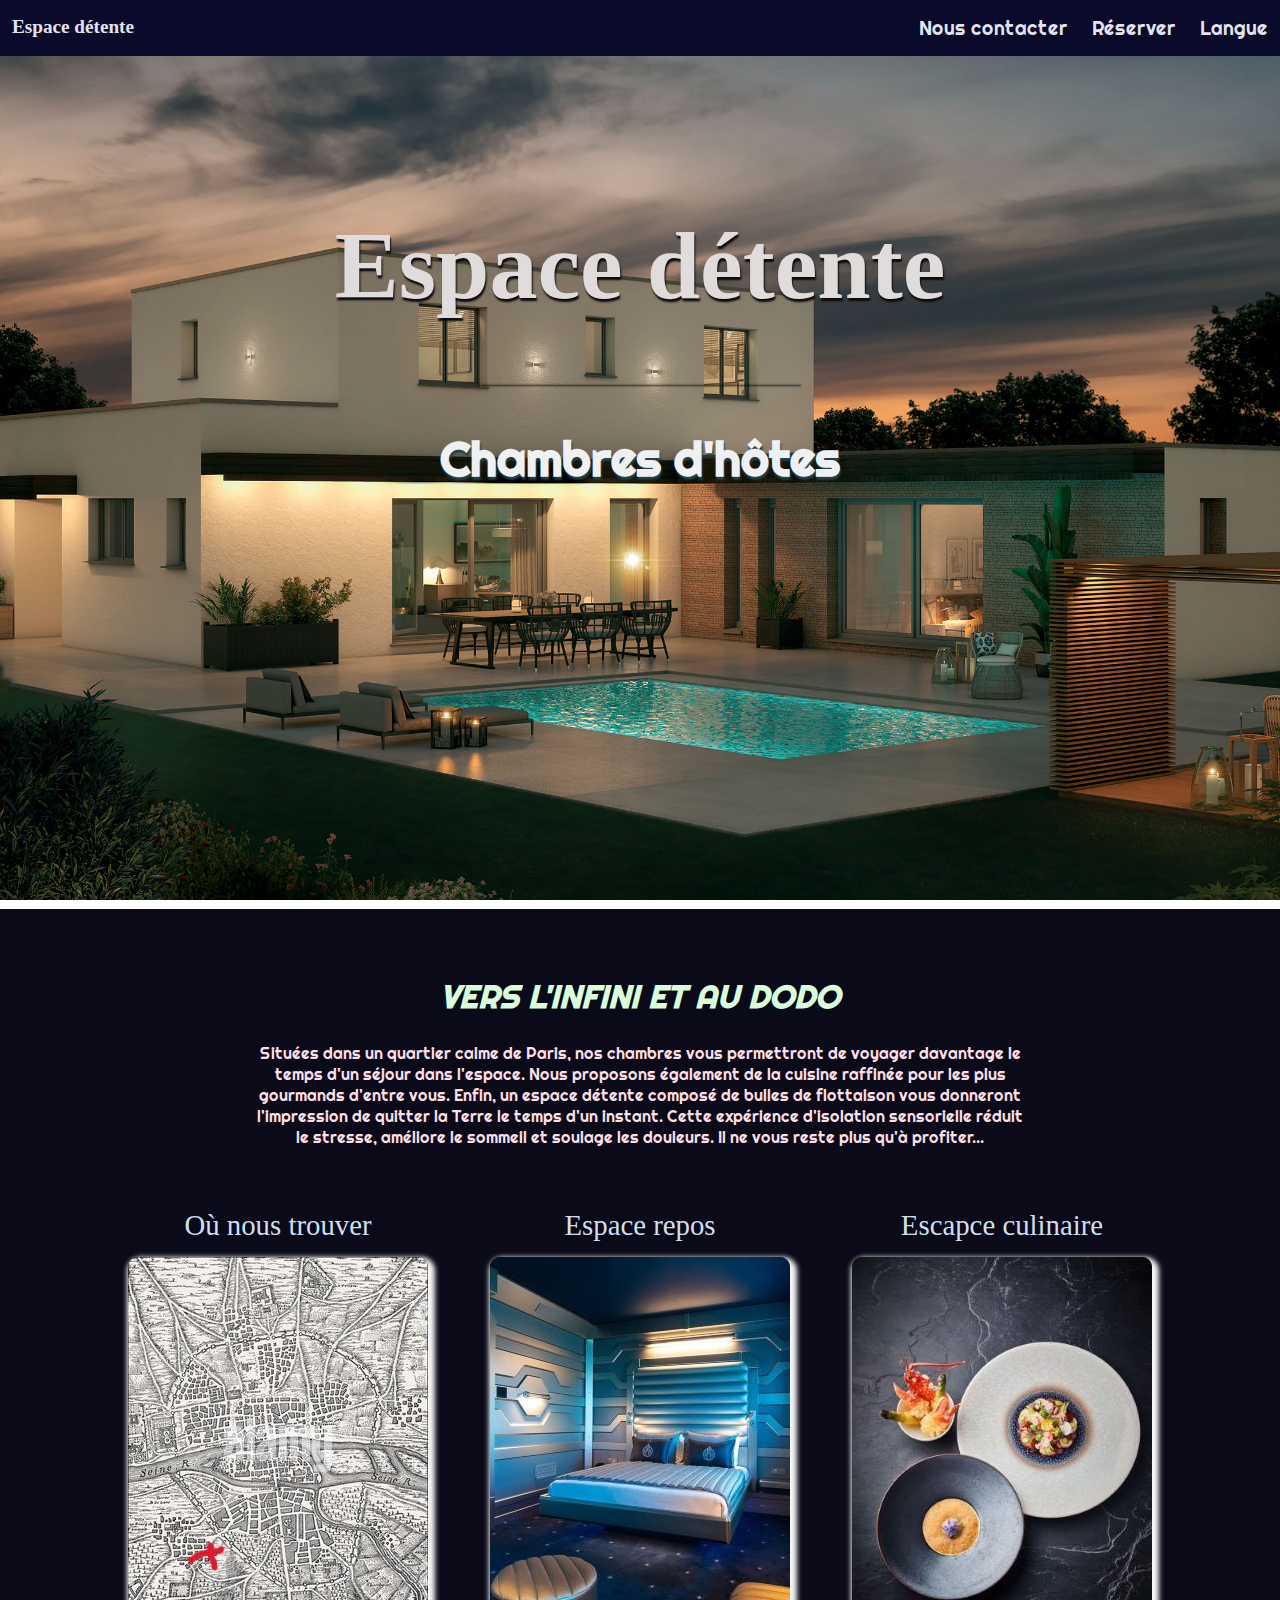
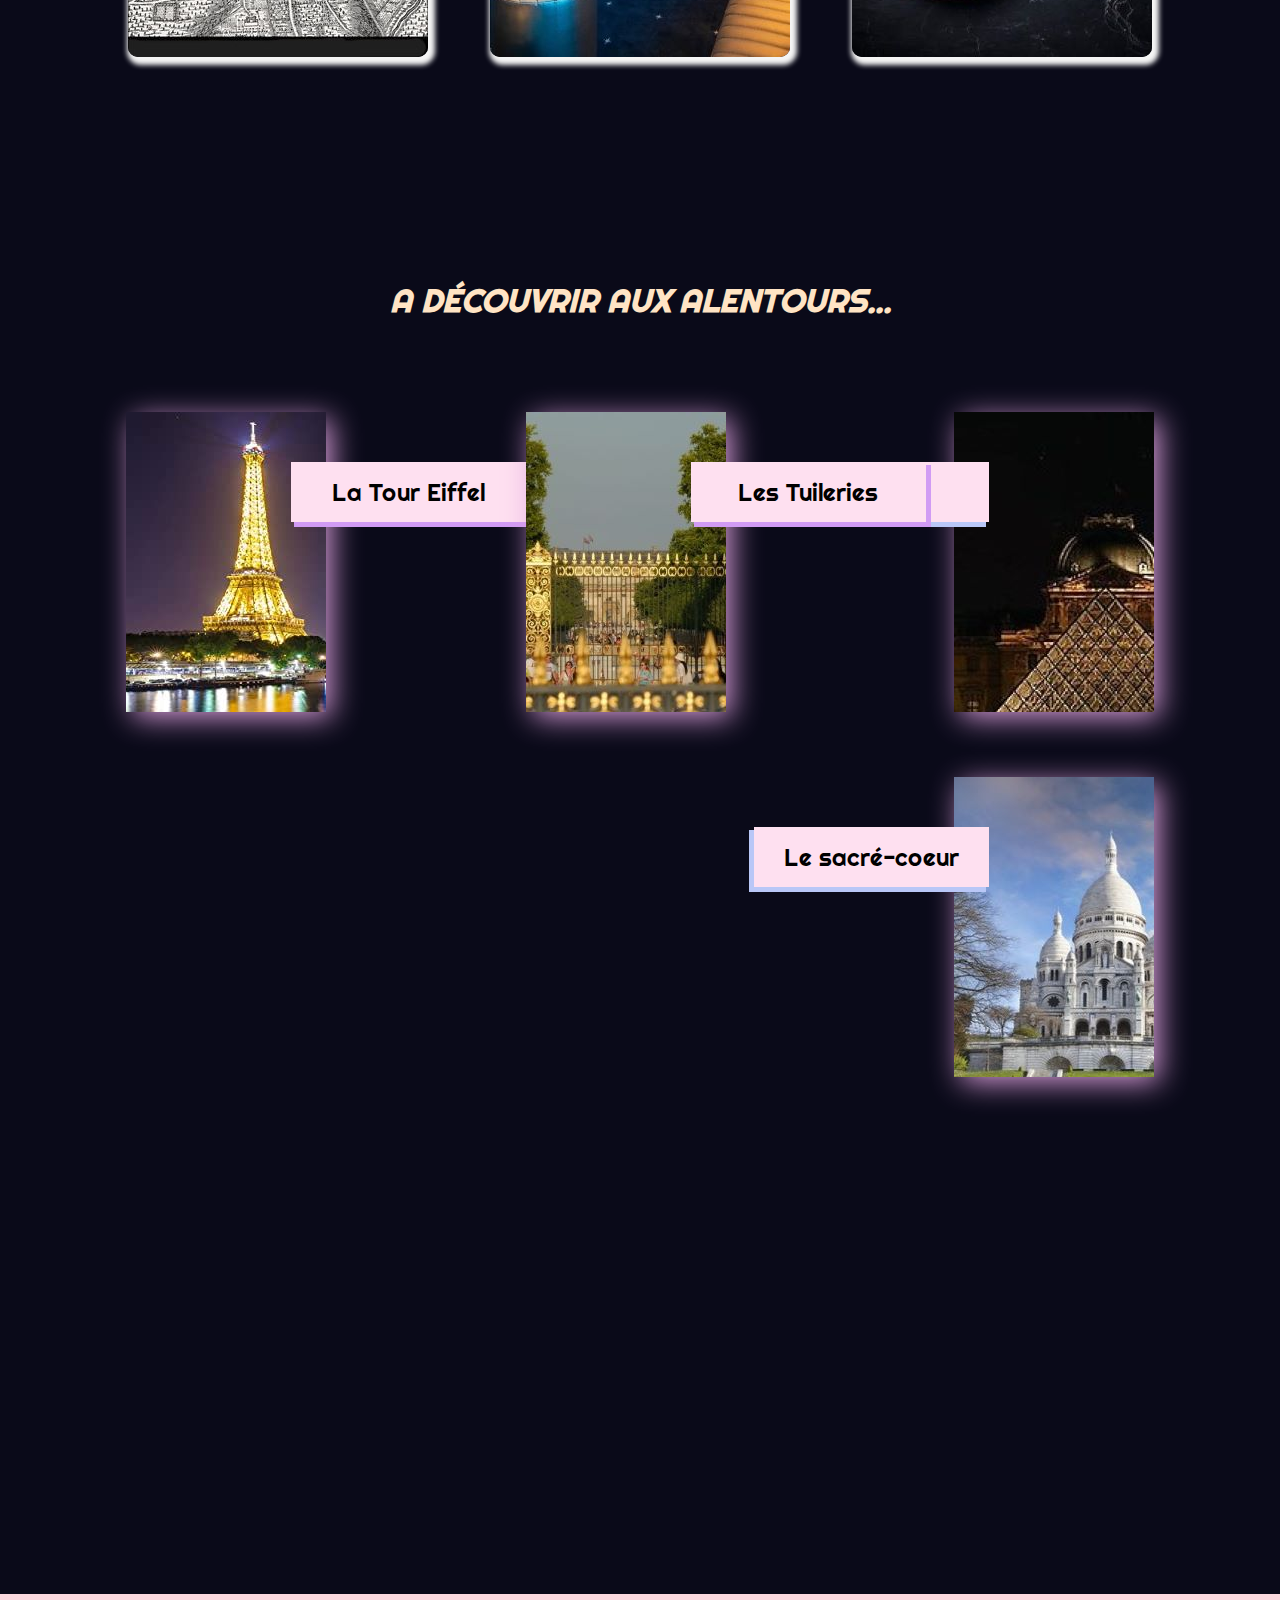
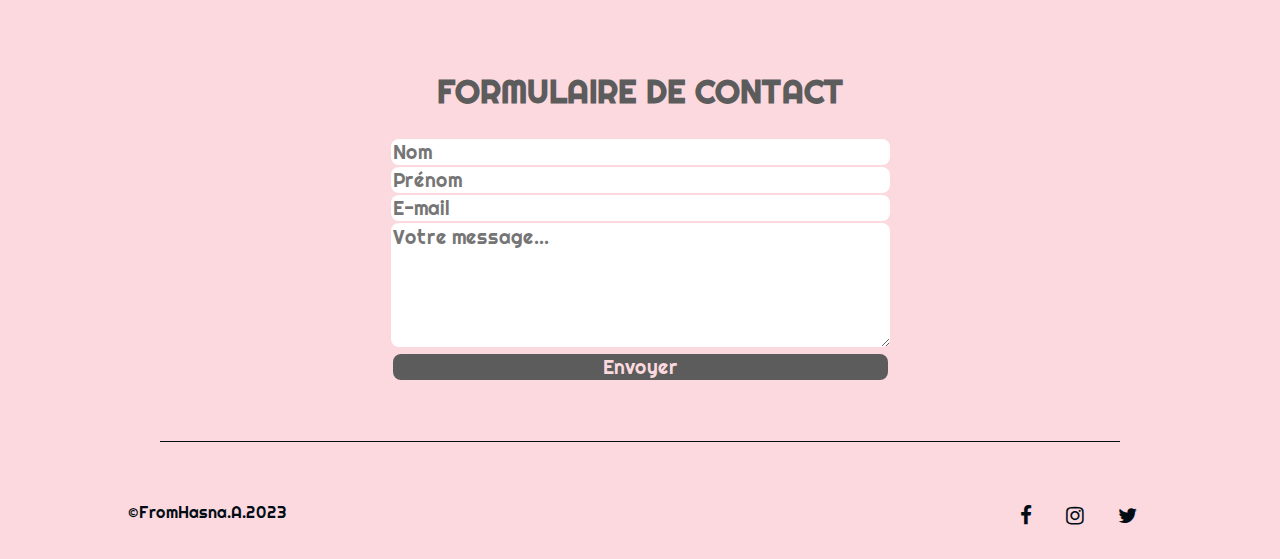
==== index.html @ 6e3bc592 "Add files via upload" ====
<!DOCTYPE html>
<html lang="fr">
    <head>
        <meta charset="UTF-8">

        <title>Espace détente</title>

        <link rel="stylesheet" href="style.css">
        <link rel="stylesheet" href="https://cdnjs.cloudflare.com/ajax/libs/font-awesome/4.7.0/css/font-awesome.css">

    </head>
    <body>
        <header>
            <nav>
                <ul>
                    <li id="logo"><a href="#">Espace détente</a></li>
                    <li><a href="#langue">Langue</a></li>
                    <li><a href="#réserver">Réserver</a></li>
                    <li><a href="#contact">Nous contacter</a></li>
                </ul>
            </nav>
            <div id="imagePrincipale">
                <h1>Espace détente</h1>
                <div id="premierTrait"></div>
                <h3>Chambres d'hôtes</h3>
            </div>

        </header>
        <section id="présentation">
            <div id="textIntro">
                <h2><I>Vers l'infini et au dodo</I></h2>
                <p>Situées dans un quartier calme de Paris, nos chambres vous permettront de voyager davantage le temps d'un séjour dans l'espace. 
                    Nous proposons également de la cuisine raffinée pour les plus gourmands d'entre vous. Enfin, un espace détente composé de bulles de flottaison vous donneront l'impression de quitter la Terre le temps d'un instant. 
                    Cette expérience d'isolation sensorielle réduit le stresse, améliore le sommeil et soulage les douleurs. Il ne vous reste plus qu'à profiter... </p>
            </div>
            
            <div id="prestations">
                <div class="imagesPrestations">
                    <h4>Où nous trouver</h4>
                    <a href="#"><img src="Images/Map.jpg" alt="Map"></a>
            </div>
                <div class="imagesPrestations">
                    <h4>Espace repos</h4>
                    <a href="#"><img src="Images/Chambre1.jpg" alt="Chambre"></a>
            </div>
                <div class="imagesPrestations">
                    <h4>Escapce culinaire</h4>
                    <a href="#"><img src="Images/Repas.jpg" alt="Repas"></a>
            </div>
        </div>

        </section>
        <section id="tourisme">
            <h2><I>A découvrir aux alentours...</I></h2>
            <ul>
                <li id="TourEiffel"><p>La Tour Eiffel</p></li>
                <li id="Musée"><p>Le Louvre</p></li>
                <li id="Jardin"><p>Les Tuileries</p></li>
                <li id="Basilique"><p>Le sacré-coeur</p></li>
            </ul>
        </section>
        <footer>
            <h2 id="contact">Formulaire de contact</h2>
            <form>
                <input placeholder="Nom">
                <input placeholder="Prénom">
                <input placeholder="E-mail">
                <textarea placeholder="Votre message..."></textarea>
                <button>Envoyer</button>
            </form>
            <div id="deuxiemeTrait"></div>
            <div id="copyrightEtIcons">
                <div id="copyright">
                    <span>©FromHasna.A.2023</span>
                </div>
                <div id="icons">
                    <a href="https://www.facebook.fr"><i class="fa fa-facebook"></i></a>
                    <a href="https://www.instagram.fr"><i class="fa fa-instagram"></i></a>
                    <a href="https://www.twitter.fr"><i class="fa fa-twitter"></i></a>
                </div>
            </div>
        </footer>
    </body>

</html>
---- style.css ----
@import url('https://fonts.googleapis.com/css2?family=Caveat+Brush&family=Righteous&display=swap');

html {
    scroll-behavior:smooth;
}


body {
    font-family: 'Righteous', sans-serif;
    padding: 0;
    margin: 0;
}
ul{
    margin: 0;
    padding: 0;
}
li {
    list-style-type: none;
}
h2 {
    text-transform: uppercase;
    text-align: center;
    padding-top: 30px;
    font-size: 2em;
}
a {
    text-decoration: none;
    color: rgb(227, 227, 240);
}
/* ********************** NAVBAR **************** */
nav {
    overflow: hidden;
    background-color: rgb(10, 10, 42);
    position: fixed;
    width: 100%;
    opacity: 20.5; 
}
header li {
    float: right;
    font-size: 1.2em;
}
header li a {
    text-decoration: none;
    display: block;
    text-align: center;
    padding: 16px 12px;
}
#logo {
    font-family:'Caveat', cursive;
    font-weight: bold;
    float: left;
}
/* ***********IMAGE PRINCIPALE ******** */
#imagePrincipale {
    padding-top: 110px;
    background: url(Images/ImagePrincipale.jpg) no-repeat fixed 50% 50%;
    background-size: cover;
    height: 799px;
}
h1{
    font-family:'Caveat', cursive;
    text-align: center;
    color: rgb(225, 220, 220); 
    font-size: 6em;
    margin-top: 100px; 
    text-shadow: 1px 3px 2px rgb(12, 10, 10);

}

#premierTrait {
    height: 1px;
    width: 25%;
    margin: -3px auto;
    box-shadow: 1px 3px 2px;

}
h3 {
    text-align: center;
    color: rgb(239, 240, 241);
    font-size: 3em;
    text-shadow: 1px 3px 2px rgb(33, 65, 73);
}
/* ********* PRESENTATION ********* */
#présentation {
    background-color: rgb(10, 10, 25);
    padding: 10px 0px 100px 0px;
}
#présentation h2 {
    color: rgb(217, 252, 218); 
}
#textIntro {
    padding: 0px 20%;
    text-align: center;
    color:rgb(252, 223, 228); 
}
#prestations {
    display: flex;
    flex-wrap: wrap;
    justify-content: space-between;
    padding: 30px 10%;
}
.imagesPrestations h4 {
    font-family:'Caveat', cursive ;
    color:rgb(207, 223, 239);
    text-align: center;
    font-size: 1.8em;
    margin: 15px;
    font-weight: 300;
}
.imagesPrestations img {
    border-radius: 10px;
    box-shadow: 3px 4px 5px 4px whitesmoke;
}
.imagesPrestations img:hover {
    opacity: 0.5;
    transform: scale(1.05);
    transition: 0.4s ease-in
}

/* ******* DECOUVERTE ******* */
#tourisme {
    height: 1400px;
    background-color: rgb(10, 10, 25);
    padding: 1px 2%;
}
#tourisme h2 {
    padding-top: 60px;
    color: bisque;
}
#TourEiffel {
    background: url(Images/TourEiffel.jpg);
}
#Musée {
    background: url(Images/Louvre.jpg);
}
#Jardin {
    background: url(Images/Jardin.jpg);
}
#Basilique {
    background: url(Images/Basilique.jpg);
}
#tourisme li {
    margin: 65px 100px 0 100px;
    height: 300px;
    width: 55%;
    max-width: 200px;
    float: left;
    box-shadow: 6px 6px 28px -1px plum;
}
#tourisme p {
    height: 45px;
    width: 235px;
    background-color: rgb(254, 224, 240);
    float: right;
    margin: 50px -200px 0 0;
    font-size: 1.5em;
    text-align: center;
    padding-top: 15px;
    box-shadow: 4px 4px 0 1px rgb(209, 155, 244);
}
#tourisme #Musée, #tourisme #Basilique {
    float: right;
}
#Musée p, #Basilique p {
    float: left;
    background-color: rgb(254, 224, 240);
    margin-left: -200px;
    box-shadow: -4px 4px 0 1px rgb(185, 199, 247);
}
/* ************** FOOTER ********** */
footer {
    background-color: rgb(251, 217, 223);
    color: rgb(93, 92, 92);
    padding: 20px 0 10px 0;
    text-align: center;
}
form {
    margin: 0 auto;
    max-width: 900px;
}
input, textarea, button {
    border: none;
    width: 55%;
    padding: 15px 10 px; 
    margin: 1px 0;
    font-size: 1.2em;
    font-family: 'Righteous';
    border-radius: 8px;
}
textarea {
    height: 120px;
}
button {
    background-color: rgb(93, 92, 92);
    color:rgb(251, 217, 223)
}
button:hover {
    background-color: rgb(2, 92, 17);
    color: rgb(251, 217, 223);
    cursor: pointer;
    transition:0.3s ease-out;
}
#deuxiemeTrait {
    height: 1px;
    width: 75%;
    background-color: rgb(2, 12, 21);
    margin: 60px auto;
}
#copyrightEtIcons {
    display: flex;
    margin-bottom: 20px;
    padding: 0 10%;
}
#copyright {
    width: 50%;
    text-align: left;
    color: rgb(2, 12, 21);
}
#icons {
    width: 50%;
    text-align: right;
}
#icons a {
    display: inline-block;
    margin: 0 15px;
    font-size: 1.3em;
    color: rgb(2, 12, 21);
}
#icons a:hover {
    transform: scale(1.5);
    transition: 0.1s; 
}
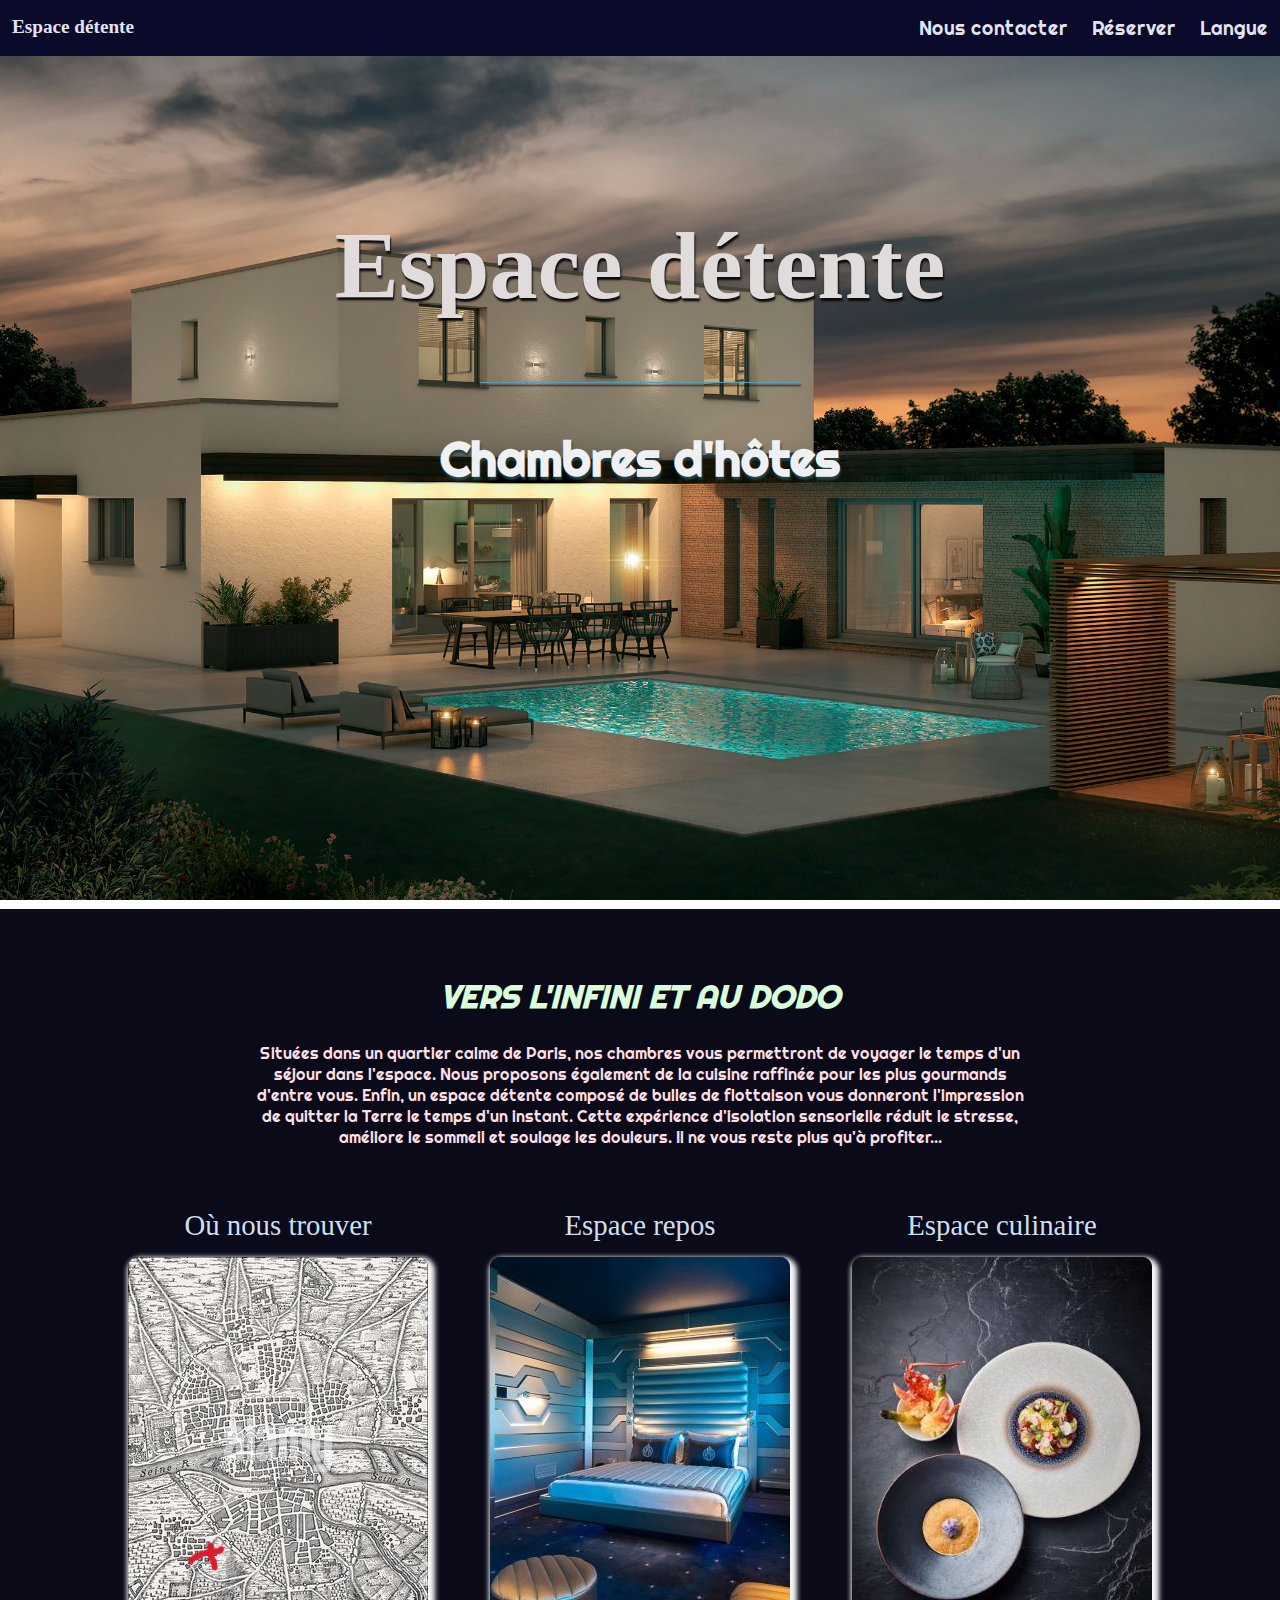
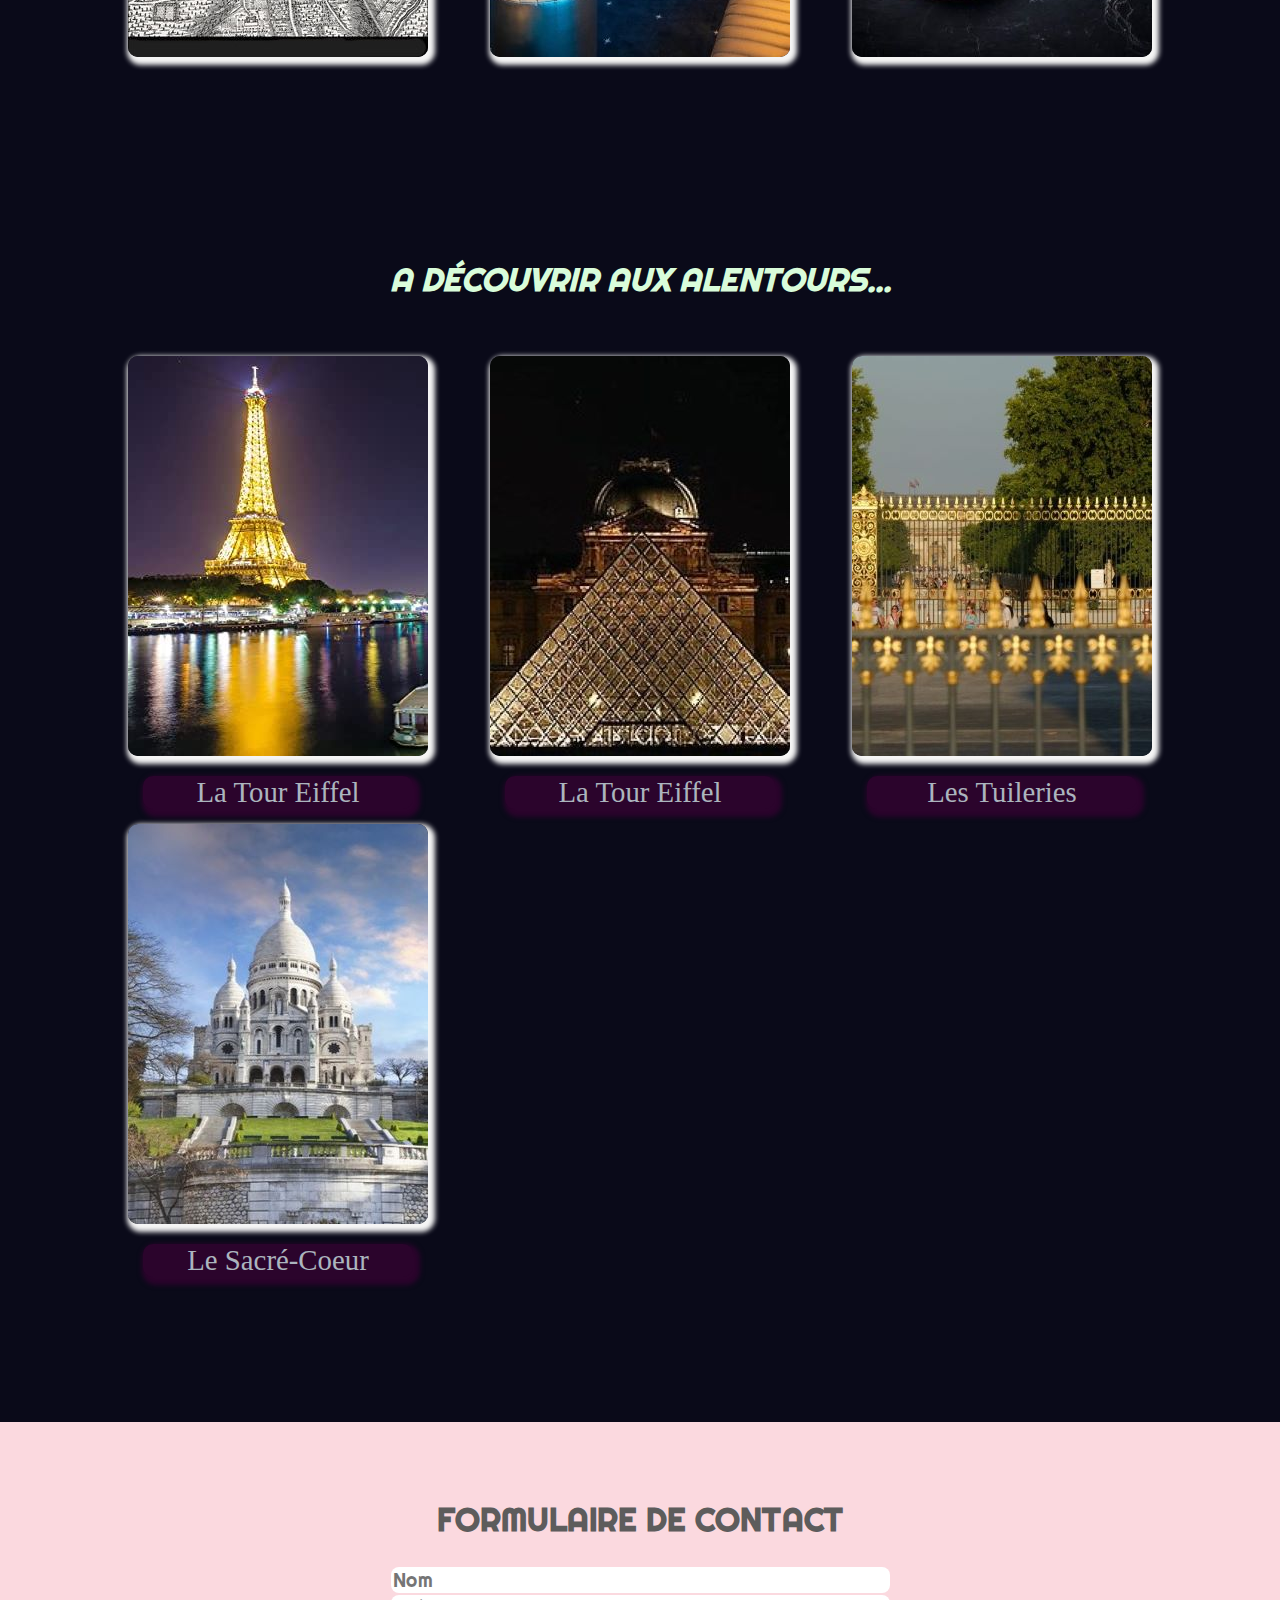
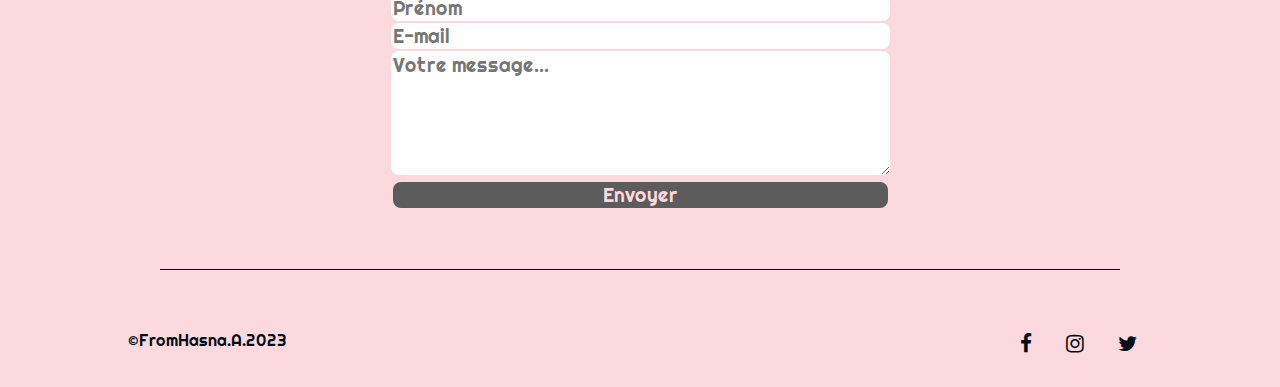
==== commit 09e4e9be: "Update index.html" ====
--- a/index.html
+++ b/index.html
@@ -29,7 +29,7 @@
         <section id="présentation">
             <div id="textIntro">
                 <h2><I>Vers l'infini et au dodo</I></h2>
-                <p>Situées dans un quartier calme de Paris, nos chambres vous permettront de voyager davantage le temps d'un séjour dans l'espace. 
+                <p>Situées dans un quartier calme de Paris, nos chambres vous permettront de voyager le temps d'un séjour dans l'espace. 
                     Nous proposons également de la cuisine raffinée pour les plus gourmands d'entre vous. Enfin, un espace détente composé de bulles de flottaison vous donneront l'impression de quitter la Terre le temps d'un instant. 
                     Cette expérience d'isolation sensorielle réduit le stresse, améliore le sommeil et soulage les douleurs. Il ne vous reste plus qu'à profiter... </p>
             </div>
@@ -44,20 +44,32 @@
                     <a href="#"><img src="Images/Chambre1.jpg" alt="Chambre"></a>
             </div>
                 <div class="imagesPrestations">
-                    <h4>Escapce culinaire</h4>
+                    <h4>Espace culinaire</h4>
                     <a href="#"><img src="Images/Repas.jpg" alt="Repas"></a>
             </div>
         </div>
+        </section>
 
-        </section>
         <section id="tourisme">
             <h2><I>A découvrir aux alentours...</I></h2>
-            <ul>
-                <li id="TourEiffel"><p>La Tour Eiffel</p></li>
-                <li id="Musée"><p>Le Louvre</p></li>
-                <li id="Jardin"><p>Les Tuileries</p></li>
-                <li id="Basilique"><p>Le sacré-coeur</p></li>
-            </ul>
+            <div id="Decouverte">
+            <div class="imagesParis">
+                <a href="#"><img src="Images/TourEiffel.jpg" alt="Tour Eiffel"></a>
+                <h4>La Tour Eiffel</h4>
+            </div>
+            <div class="imagesParis">
+                <a href="#"><img src="Images/Louvre.jpg" alt="Musée Louvre"></a>
+                <h4>La Tour Eiffel</h4>
+            </div>
+            <div class="imagesParis">
+                <a href="#"><img src="Images/Jardin.jpg" alt="Jardin des Tuileries"></a>
+                <h4>Les Tuileries</h4>
+            </div>
+            <div class="imagesParis">
+                <a href="#"><img src="Images/Basilique.jpg" alt="Basilique Sacré-Coeur"></a>
+                <h4>Le Sacré-Coeur</h4>
+            </div>
+            </div>
         </section>
         <footer>
             <h2 id="contact">Formulaire de contact</h2>
@@ -80,6 +92,6 @@
                 </div>
             </div>
         </footer>
+        
     </body>
-
-</html>+</html>
--- a/style.css
+++ b/style.css
@@ -72,6 +72,7 @@
     width: 25%;
     margin: -3px auto;
     box-shadow: 1px 3px 2px;
+    background-color: rgb(87, 157, 182);
 
 }
 h3 {
@@ -119,53 +120,37 @@
 
 /* ******* DECOUVERTE ******* */
 #tourisme {
-    height: 1400px;
     background-color: rgb(10, 10, 25);
-    padding: 1px 2%;
+    padding: 10px 0px 100px 0px;
 }
 #tourisme h2 {
-    padding-top: 60px;
-    color: bisque;
-}
-#TourEiffel {
-    background: url(Images/TourEiffel.jpg);
-}
-#Musée {
-    background: url(Images/Louvre.jpg);
-}
-#Jardin {
-    background: url(Images/Jardin.jpg);
-}
-#Basilique {
-    background: url(Images/Basilique.jpg);
-}
-#tourisme li {
-    margin: 65px 100px 0 100px;
-    height: 300px;
-    width: 55%;
-    max-width: 200px;
-    float: left;
-    box-shadow: 6px 6px 28px -1px plum;
-}
-#tourisme p {
-    height: 45px;
-    width: 235px;
-    background-color: rgb(254, 224, 240);
-    float: right;
-    margin: 50px -200px 0 0;
-    font-size: 1.5em;
-    text-align: center;
-    padding-top: 15px;
-    box-shadow: 4px 4px 0 1px rgb(209, 155, 244);
-}
-#tourisme #Musée, #tourisme #Basilique {
-    float: right;
-}
-#Musée p, #Basilique p {
-    float: left;
-    background-color: rgb(254, 224, 240);
-    margin-left: -200px;
-    box-shadow: -4px 4px 0 1px rgb(185, 199, 247);
+    color: rgb(217, 252, 218); 
+}
+#Decouverte {
+    display: flex;
+    flex-wrap: wrap;
+    justify-content: space-between;
+    padding: 30px 10%;
+}
+.imagesParis h4 {
+    font-family:'Caveat', cursive ;
+    color:rgb(171, 181, 190);
+    text-align: center;
+    font-size: 1.8em;
+    margin: 15px;
+    font-weight: 300;
+    background-color: rgb(43, 4, 44);
+    border-radius: 10px;
+    box-shadow: 3px 4px 5px 4px rgb(43, 4, 44);
+}
+.imagesParis img {
+    border-radius: 10px;
+    box-shadow: 3px 4px 5px 4px whitesmoke;
+}
+.imagesParis img:hover {
+    opacity: 0.5;
+    transform: scale(1.05);
+    transition: 0.4s ease-in
 }
 /* ************** FOOTER ********** */
 footer {
@@ -229,4 +214,4 @@
 #icons a:hover {
     transform: scale(1.5);
     transition: 0.1s; 
-}+}
